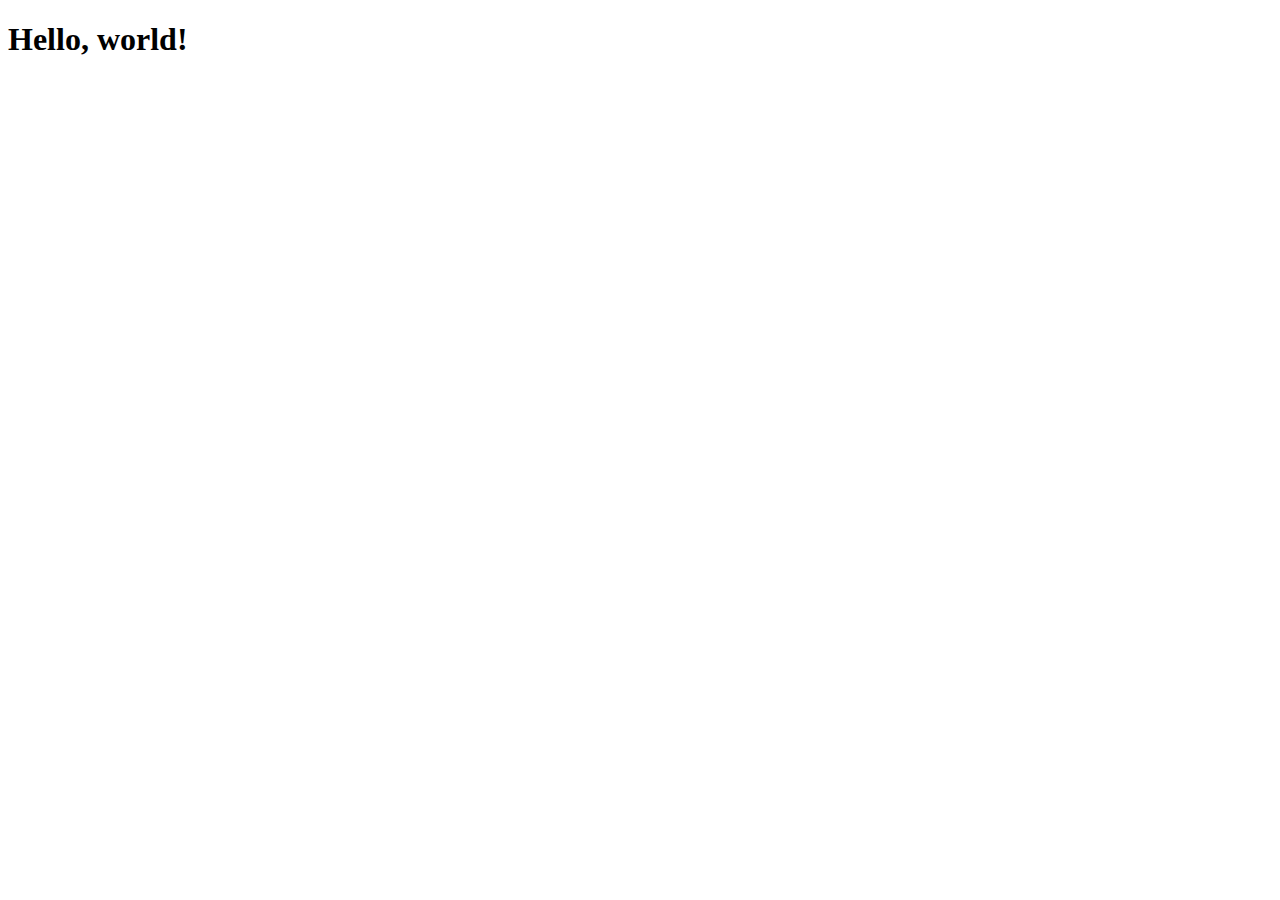
==== index.html @ cd379bb2 "first_commit" ====
<!doctype html>
<html lang="en">
  <head>
    <meta charset="utf-8">
    <meta name="viewport" content="width=device-width, initial-scale=1">
    <title>Bootstrap demo</title>
    <link href="https://cdn.jsdelivr.net/npm/bootstrap@5.3.2/dist/css/bootstrap.min.css" rel="stylesheet" integrity="sha384-T3c6CoIi6uLrA9TneNEoa7RxnatzjcDSCmG1MXxSR1GAsXEV/Dwwykc2MPK8M2HN" crossorigin="anonymous">
  </head>
  <body>
    <h1>Hello, world!</h1>
    <script src="https://cdn.jsdelivr.net/npm/bootstrap@5.3.2/dist/js/bootstrap.bundle.min.js" integrity="sha384-C6RzsynM9kWDrMNeT87bh95OGNyZPhcTNXj1NW7RuBCsyN/o0jlpcV8Qyq46cDfL" crossorigin="anonymous"></script>
  </body>
</html>
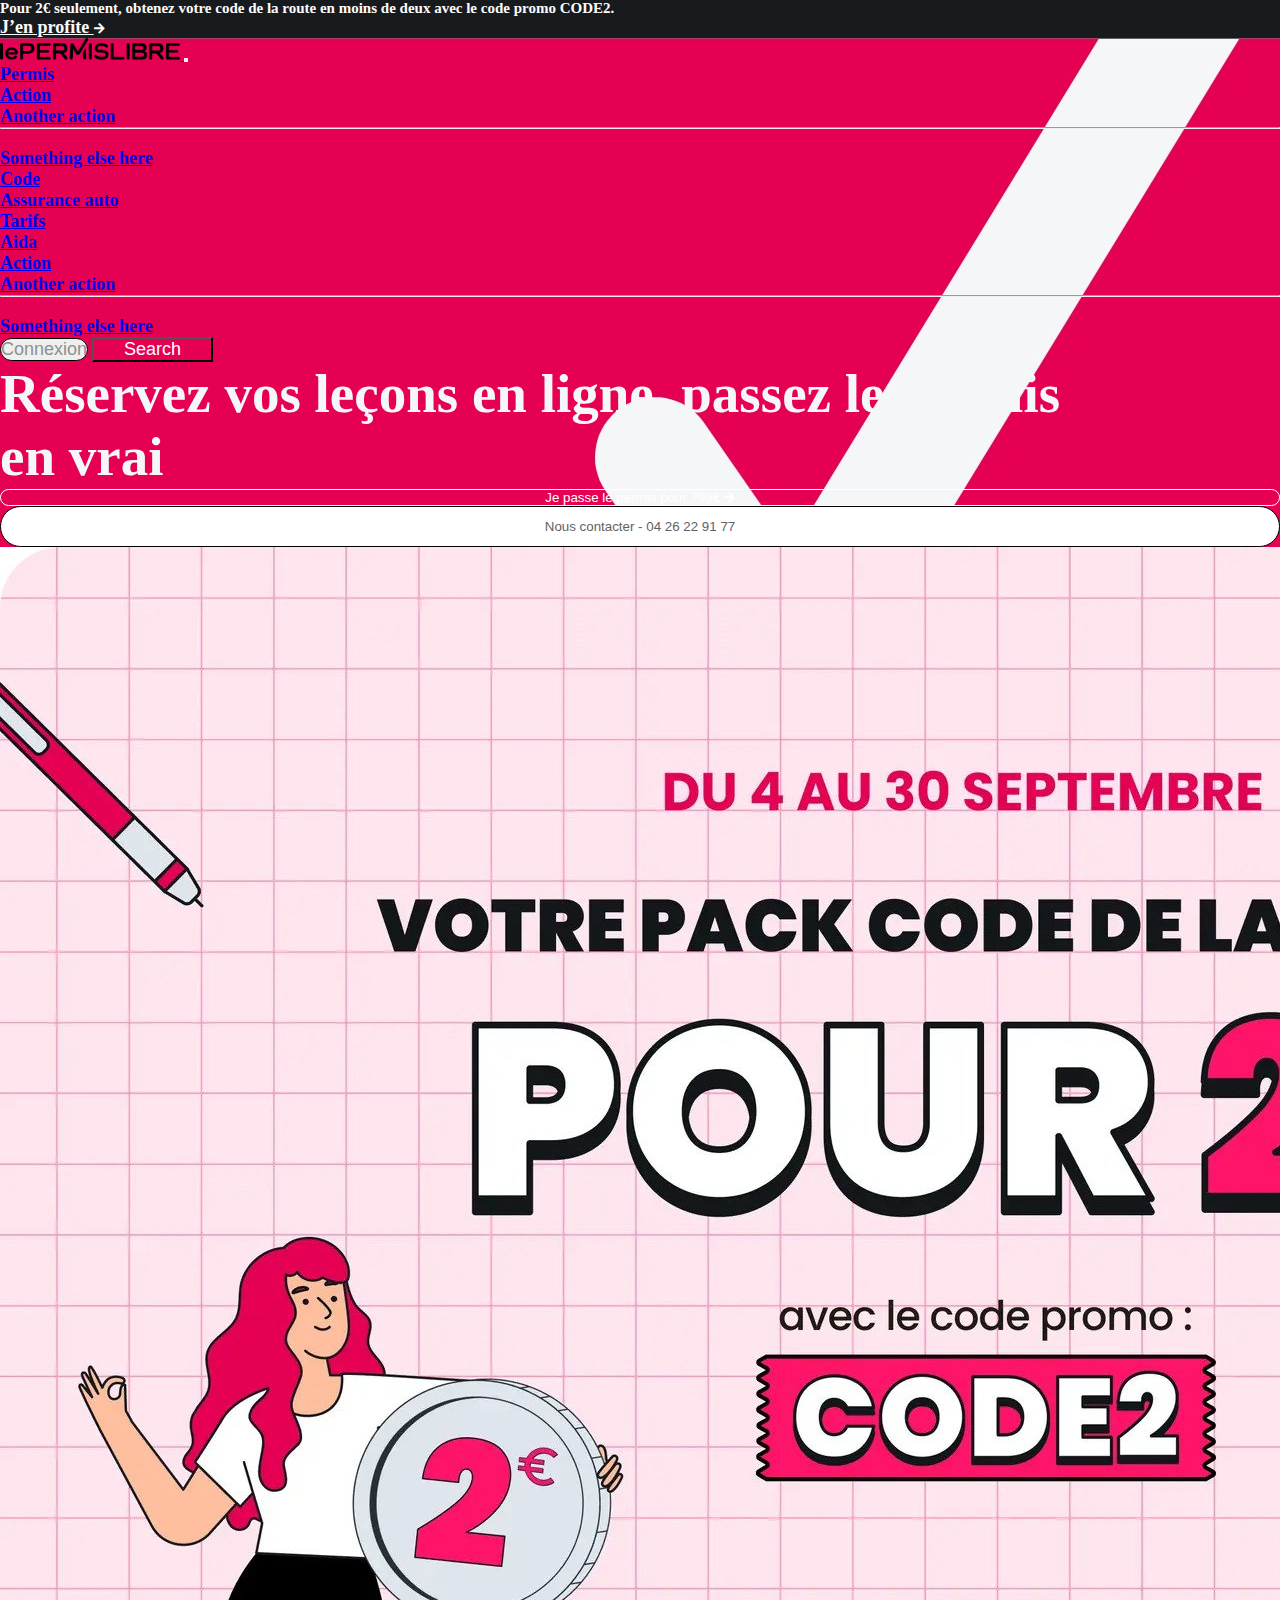
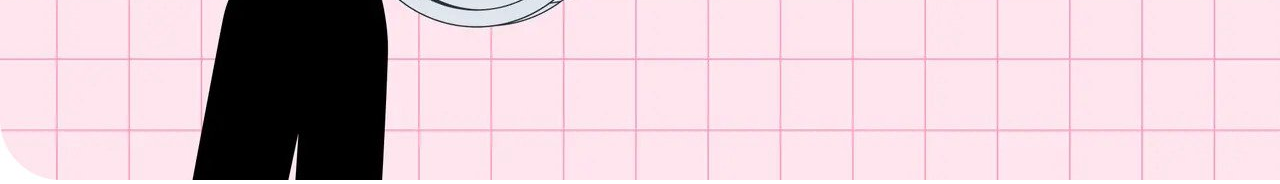
==== commit 125dfb6a: "aamir_main" ====
--- a/index.html
+++ b/index.html
@@ -1,13 +1,164 @@
 <!doctype html>
 <html lang="en">
-  <head>
-    <meta charset="utf-8">
-    <meta name="viewport" content="width=device-width, initial-scale=1">
-    <title>Bootstrap demo</title>
-    <link href="https://cdn.jsdelivr.net/npm/bootstrap@5.3.2/dist/css/bootstrap.min.css" rel="stylesheet" integrity="sha384-T3c6CoIi6uLrA9TneNEoa7RxnatzjcDSCmG1MXxSR1GAsXEV/Dwwykc2MPK8M2HN" crossorigin="anonymous">
-  </head>
-  <body>
-    <h1>Hello, world!</h1>
-    <script src="https://cdn.jsdelivr.net/npm/bootstrap@5.3.2/dist/js/bootstrap.bundle.min.js" integrity="sha384-C6RzsynM9kWDrMNeT87bh95OGNyZPhcTNXj1NW7RuBCsyN/o0jlpcV8Qyq46cDfL" crossorigin="anonymous"></script>
-  </body>
+    <head>
+        <meta charset="utf-8">
+        <meta name="viewport" content="width=device-width, initial-scale=1">
+        <title>Bootstrap demo</title>
+        <link
+            href="https://cdn.jsdelivr.net/npm/bootstrap@5.3.2/dist/css/bootstrap.min.css"
+            rel="stylesheet"
+            integrity="sha384-T3c6CoIi6uLrA9TneNEoa7RxnatzjcDSCmG1MXxSR1GAsXEV/Dwwykc2MPK8M2HN"
+            crossorigin="anonymous">
+        <link rel="stylesheet" href="./assets/css/style.css">
+
+        <link
+            href="https://cdnjs.cloudflare.com/ajax/libs/font-awesome/5.13.0/css/all.min.css"
+            rel="stylesheet">
+
+    </head>
+    <body>
+
+        <div class="mainprofilt px-2 px-md-5">
+            <div
+                class=" p-md-3 text-center text-md-start d-md-flex justify-content-between">
+
+                <p class=" my-0 mainprofiltcontent">Pour 2€ seulement, obtenez
+                    votre code de la route en moins de deux avec le code promo
+                    CODE2.</p>
+                <a href class="mainprofiltcontentlink">
+                    J’en profite <i class="fas fa-arrow-right px-2 profitarrow"></i>
+                </a>
+            </div>
+        </div>
+        <div class="mainhomebanner">
+
+            <div class="px-2 px-md-5 pt-2">
+                <nav class="navbar navbar-expand-lg navbar-light bg-light rounded-2 border-1 pb-3  bg-white">
+                    <div class="container-fluid position-relative">
+                        <a class="navbar-brand logoimage" href="#">
+                            <img src="./assets/img/logo.png" alt="">
+                        </a>
+                        <button class="navbar-toggler" type="button"
+                            data-bs-toggle="collapse"
+                            data-bs-target="#navbarSupportedContent"
+                            aria-controls="navbarSupportedContent"
+                            aria-expanded="false" aria-label="Toggle navigation">
+                            <span class="navbar-toggler-icon"></span>
+                        </button>
+                        <div class="collapse navbar-collapse mt-2 mainnavbarset"
+                            id="navbarSupportedContent">
+                            <ul class="navbar-nav me-auto mb-2 mb-lg-0">
+                                   <li class="nav-item dropdown px-2">
+                                    <a class="nav-link dropdown-toggle" href="#"
+                                        id="navbarDropdown" role="button"
+                                        data-bs-toggle="dropdown"
+                                        aria-expanded="false">
+                                      Permis
+                                    </a>
+                                    <ul class="dropdown-menu  "
+                                        aria-labelledby="navbarDropdown">
+                                        <li><a class="dropdown-item" href="#">Action</a></li>
+                                        <li><a class="dropdown-item" href="#">Another
+                                                action</a></li>
+                                        <li><hr class="dropdown-divider"></li>
+                                        <li><a class="dropdown-item" href="#">Something
+                                                else here</a></li>
+                                    </ul>
+                                </li>
+                                <li class="nav-item px-2">
+                                    <a class="nav-link "
+                                        aria-current="page" href="#">Code</a>
+                                </li>
+                                <li class="nav-item px-2">
+                                    <a class="nav-link" href="#">Assurance auto</a>
+                                </li>
+                                 <li class="nav-item px-2">
+                                    <a class="nav-link" href="#">Tarifs</a>
+                                </li>
+                                <li class="nav-item dropdown">
+                                    <a class="nav-link dropdown-toggle" href="#"
+                                        id="navbarDropdown" role="button"
+                                        data-bs-toggle="dropdown"
+                                        aria-expanded="false">
+                                     Aida
+                                    </a>
+                                    <ul class="dropdown-menu  "
+                                        aria-labelledby="navbarDropdown">
+                                        <li><a class="dropdown-item" href="#">Action</a></li>
+                                        <li><a class="dropdown-item" href="#">Another
+                                                action</a></li>
+                                        <li><hr class="dropdown-divider"></li>
+                                        <li><a class="dropdown-item" href="#">Something
+                                                else here</a></li>
+                                    </ul>
+                                </li>
+                                 
+                            </ul>
+                            
+                                 <button class="btn incriptionbtnfirst    mx-2 rounded-5"
+                                    type="submit">Connexion</button>
+                                <button class="btn incriptionbtn   rounded-5"
+                                    type="submit">Search</button>
+                            
+                        </div>
+                    </div>
+                </nav>
+
+            </div>
+
+            <div class="row p-0 m-0 mt-5 pt-5  px-2 px-md-5 mainhom ebanner">
+                <div class="col-md-6  align-self-center homebannerheadig">
+                    <h1>Réservez vos leçons en ligne, passez le permis
+                        <p class="text-black">en vrai</p>
+                    </h1>
+                    <div class="row">
+                        <div class="col-md-10">
+
+                            <button class="px-4 py-3 homebannerbtn1">Je passe le
+                                permis pour 799€ <i
+                                    class="fas fa-arrow-right px-2 profitarrow"></i></button>
+                        </div>
+                        <div class="col-md-10 mt-4">
+
+                            <button class="px-4   homebannerbtn2">Nous contacter
+                                - 04 26 22 91 77</button>
+                        </div>
+                    </div>
+
+                </div>
+                <div class="col-md-6 align-self-center">
+                    <img src="./assets/img/slider2image.jpg"
+                        class="d-block w-100 rounded-3" alt="...">
+
+                </div>
+
+            </div>
+
+        </div>
+
+        <script
+            src="https://cdn.jsdelivr.net/npm/bootstrap@5.3.2/dist/js/bootstrap.bundle.min.js"
+            integrity="sha384-C6RzsynM9kWDrMNeT87bh95OGNyZPhcTNXj1NW7RuBCsyN/o0jlpcV8Qyq46cDfL"
+            crossorigin="anonymous"></script>
+
+
+            <script src="https://code.jquery.com/jquery-3.6.0.min.js"></script>
+    <script>
+        $(document).ready(function () {
+            // Enable dropdown on hover
+            $('.nav-item.dropdown').hover(function () {
+                $(this).find('.dropdown-menu').show();
+            }, function () {
+                $(this).find('.dropdown-menu').hide();
+            });
+
+            // Hide dropdown when clicking outside of it
+            $(document).on('click', function (event) {
+                if (!$(event.target).closest('.nav-item.dropdown').length) {
+                    $('.nav-item.dropdown .dropdown-menu').hide();
+                }
+            });
+        });
+    </script>
+    </body>
 </html>--- a/assets/css/style.css
+++ b/assets/css/style.css
@@ -0,0 +1,282 @@
+ 
+  @import url('https://fonts.googleapis.com/css2?family=Poppins:ital,wght@1,900&display=swap');
+ 
+*{
+    padding: 0px;
+    margin: 0px;
+    box-sizing: border-box;
+}
+.mainprofilt{
+    background-color: #181b1e;
+}
+.mainprofiltcontent{
+    font-size: 15px;
+    font-weight: 700;
+    color: #fcfcfc;
+}
+.mainprofiltcontentlink{
+    color: #fcfcfc;
+    font-size: 18px !important;
+    font-weight: 700;
+}
+.profitarrow{
+    font-size: 12px !important;
+}
+.mainhomebanner{
+    background-image: url('../img/leperbannerimg.jpeg');
+    width: 100%;
+  
+    height: 100vh;
+    object-fit: cover;
+    background-repeat: no-repeat;
+   
+}
+
+.homebannerheadig h1{
+
+    font-size:55px  !important;
+    color: #f5f6f8;
+    font-weight: 700 !important;
+}
+.homebannerbtn1 {
+    width: 100%;
+    border: 1px solid white;
+    color: white;
+    font-weight: 500;
+    background-color: transparent;
+    border-radius: 30px;
+     transition: 1s;
+
+}
+.homebannerbtn1:hover{
+   
+       background-image: linear-gradient(to right, #ffffff00 0%, #ffffff50 51%, #ffffff30 100%);
+    
+}
+
+.homebannerbtn2{
+    width: 100%;
+    border: 1px solid black;
+    color: #5f6265;
+    font-weight: 500;
+    background-color: white;
+    border-radius: 30px;
+    padding-top: 12px;
+    padding-bottom: 12px;
+
+}
+.homebannerbtn2:hover{
+    transition: 0.5s;
+    background-color: #f5f6f8;
+        box-shadow: rgba(204, 219, 232, 0.457) 3px 3px 6px 0px inset, rgba(255, 255, 255, 0.12) -3px -3px 6px 1px inset;
+}
+
+.logoimage img{
+    width: 180px;
+
+}
+
+.mainnavbarset ul li{
+    color: #525456;
+    font-weight: 600;
+    font-size: 18px;
+}
+.incriptionbtn{
+    background-color: #e50054;
+    color: white;
+      font-size: 18px;
+      padding-left: 30px;
+      padding-right: 30px;
+      font-weight: 500;
+
+}
+
+.incriptionbtn:hover{
+    background-color: #e50054;
+    color: white;
+      font-size: 18px;
+      padding-left: 30px;
+      padding-right: 30px;
+      font-weight: 500;
+
+}
+.incriptionbtnfirst{
+
+    color: #8d8f90;
+    font-weight: 500;
+    font-size: 18px;
+    border-radius: 30px;
+    border: 1px solid black;
+
+}
+.incriptionbtnfirst:hover{
+
+    color: #8d8f90;
+    font-weight: 500;
+    font-size: 18px;
+    border-radius: 30px;
+    border: 1px solid black;
+
+}
+
+
+
+/* ##############>Login Style Start <######### */
+.lognsieimage{
+    background-image:url('../img/Loginside.jpeg');
+    width: 100%;
+    object-fit:  cover;
+   background-repeat: no-repeat;
+    height: 100vh;
+   
+   
+}
+
+.loginsidecontelogo{
+    position: absolute;
+    left: 23%;
+    top: 50%;
+    transform: translate(-50%,-50%);
+
+    filter: brightness(0) invert(1);
+}
+
+.loginseconfsection{
+    background-color: #fdfdff;
+    height: 100vh;
+    overflow-y: scroll;
+}
+.logoimagelogin img{
+    width: 250px;
+
+
+}
+
+
+.logincomtent p{
+    font-size: 20px;
+
+}
+
+.loginiputseccting input{
+    padding-top: 13px !important;
+    padding-bottom: 13px !important;
+   
+}
+.loginiputseccting label{
+    font-weight: 500;
+    color: #181b1e;
+    padding-bottom: 10px;
+}
+.loginiputseccting input::placeholder{
+    color: #a2acba;
+    font-weight: 600;
+}
+
+.loginlinks a{
+    text-decoration: none;
+font-size: 14px;
+color: black; 
+
+}
+
+.submiybuttonlogin{
+    border-radius: 30px;
+    background-color: #e50054;
+    color: white;
+    font-weight: 600;
+    padding-left: 20px !important;
+    padding-right: 20px !important;
+}
+.submiybuttonlogin:hover{
+    border-radius: 30px;
+    background-color: #e50054;
+    color: white;
+    font-weight: 600;
+    padding-left: 20px !important;
+    padding-right: 20px !important;
+}
+.lineor{
+    width: 100%;
+    height: 1px ;
+    background-color: #f2f3f6;
+    margin-top: 10px;
+}
+.loginwidthgoogle button{
+    border: 1px solid #dadce0; 
+    font-size: 14px;
+    color: #3c4043;
+
+}
+.loginwidthgoogle img{
+    width: 20px !important;
+}
+
+
+.linkalllogin a{
+    color: black;
+    text-decoration: none;
+    font-size: 14px;
+}
+
+.Inscriptionset{    color: black;
+    /* text-decoration: none; */
+    font-weight: 800;
+    font-size: 14px;
+}
+
+
+
+.eye-icon {
+  position: absolute;
+  width: 17px;
+  right: 10px;
+  top: 15px;
+}
+.registerAcc{
+  text-decoration: none !important;
+}
+.eye-icon:hover{
+  cursor: pointer;
+}
+
+
+@media(min-width:1400px)
+{
+    .lognsieimage{
+    background-image:url('../img/Loginside.jpeg');
+    width: 100%;
+    object-fit:  cover;
+   background-repeat: no-repeat;
+    height: 100vh;
+    background-size: 100%;
+   
+   
+}
+}
+@media(max-width:768px)
+{
+    .loginsidecontelogo{
+    position: absolute;
+    left: 50%;
+    top: 50%;
+    transform: translate(-50%,-50%);
+}
+
+
+.submiybuttonlogin{
+   width: 100%;
+
+
+}
+
+
+.loginseconfsection{
+    background-color: #fdfdff;
+    height: 100%;
+    overflow-y: scroll;
+}
+ 
+}
+/* ##############>Login Style End<######### */
+ 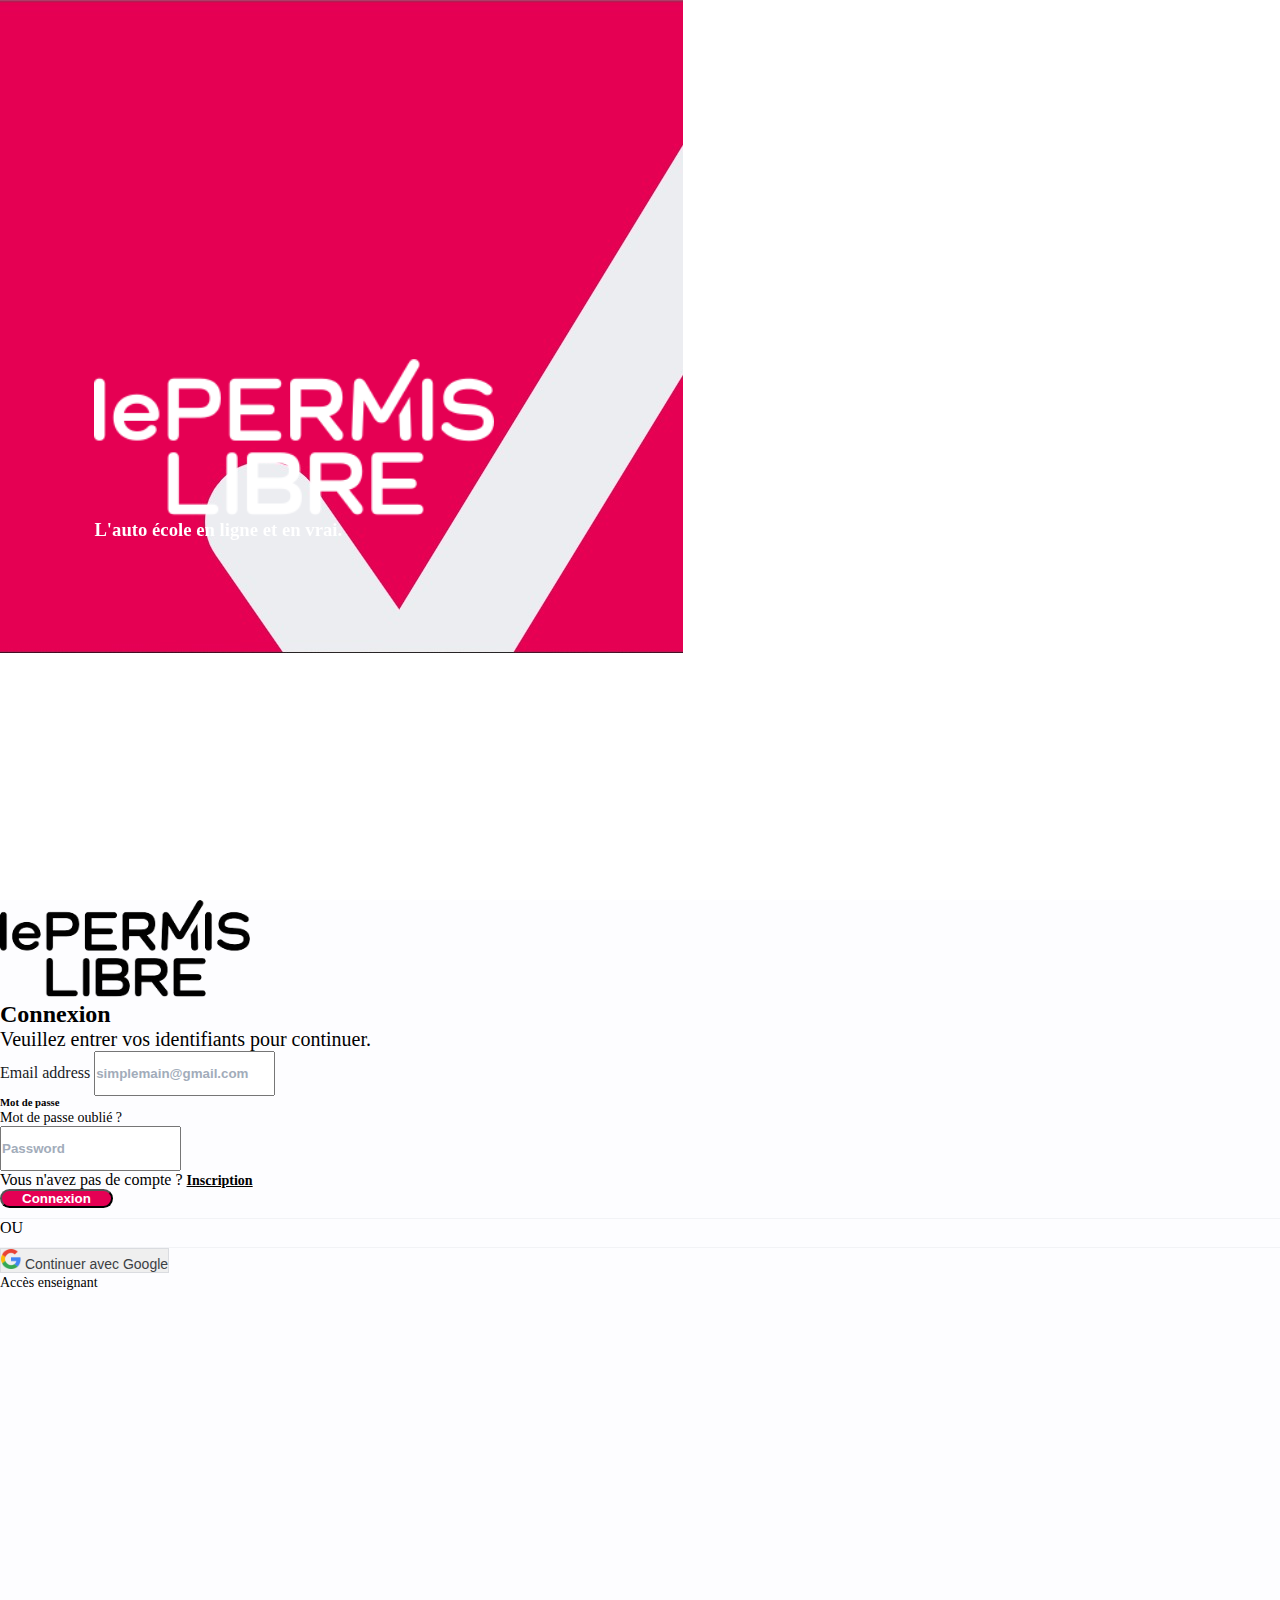
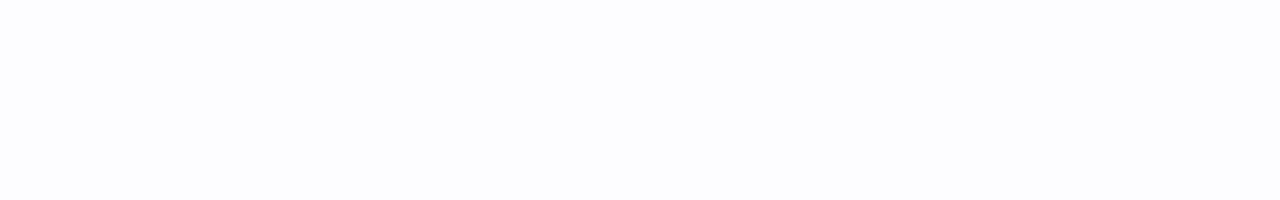
==== commit 05e7bf29: "alldata" ====
--- a/index.html
+++ b/index.html
@@ -11,125 +11,112 @@
             crossorigin="anonymous">
         <link rel="stylesheet" href="./assets/css/style.css">
 
-        <link
-            href="https://cdnjs.cloudflare.com/ajax/libs/font-awesome/5.13.0/css/all.min.css"
-            rel="stylesheet">
-
+        <link rel="stylesheet"
+            href="https://cdnjs.cloudflare.com/ajax/libs/font-awesome/6.1.1/css/all.min.css"
+            integrity="sha512-KfkfwYDsLkIlwQp6LFnl8zNdLGxu9YAA1QvwINks4PhcElQSvqcyVLLD9aMhXd13uQjoXtEKNosOWaZqXgel0g=="
+            crossorigin="anonymous" referrerpolicy="no-referrer" />
     </head>
     <body>
 
-        <div class="mainprofilt px-2 px-md-5">
-            <div
-                class=" p-md-3 text-center text-md-start d-md-flex justify-content-between">
+        <div class="row p-0 m-0">
+            <div class="col-md-6 m-0 p-0 d-none d-md-block">
+                <div class="lognsieimage ">
 
-                <p class=" my-0 mainprofiltcontent">Pour 2€ seulement, obtenez
-                    votre code de la route en moins de deux avec le code promo
-                    CODE2.</p>
-                <a href class="mainprofiltcontentlink">
-                    J’en profite <i class="fas fa-arrow-right px-2 profitarrow"></i>
-                </a>
+                    <div class="loginsidecontelogo">
+                        <img src="./assets/img/loginsideimg.png" alt
+                            style="width: 400px;">
+                        <h3>L'auto école en ligne et en vrai.</h3>
+                    </div>
+
+                </div>
             </div>
-        </div>
-        <div class="mainhomebanner">
+            <div class="col-md-6 loginseconfsection p-2 p-md-4 py-5">
+                <div class="logoimagelogin pb-5 mb-5">
+                    <img src="./assets/img/logo.png" alt>
+                </div>
 
-            <div class="px-2 px-md-5 pt-2">
-                <nav class="navbar navbar-expand-lg navbar-light bg-light rounded-2 border-1 pb-3  bg-white">
-                    <div class="container-fluid position-relative">
-                        <a class="navbar-brand logoimage" href="#">
-                            <img src="./assets/img/logo.png" alt="">
-                        </a>
-                        <button class="navbar-toggler" type="button"
-                            data-bs-toggle="collapse"
-                            data-bs-target="#navbarSupportedContent"
-                            aria-controls="navbarSupportedContent"
-                            aria-expanded="false" aria-label="Toggle navigation">
-                            <span class="navbar-toggler-icon"></span>
-                        </button>
-                        <div class="collapse navbar-collapse mt-2 mainnavbarset"
-                            id="navbarSupportedContent">
-                            <ul class="navbar-nav me-auto mb-2 mb-lg-0">
-                                   <li class="nav-item dropdown px-2">
-                                    <a class="nav-link dropdown-toggle" href="#"
-                                        id="navbarDropdown" role="button"
-                                        data-bs-toggle="dropdown"
-                                        aria-expanded="false">
-                                      Permis
-                                    </a>
-                                    <ul class="dropdown-menu  "
-                                        aria-labelledby="navbarDropdown">
-                                        <li><a class="dropdown-item" href="#">Action</a></li>
-                                        <li><a class="dropdown-item" href="#">Another
-                                                action</a></li>
-                                        <li><hr class="dropdown-divider"></li>
-                                        <li><a class="dropdown-item" href="#">Something
-                                                else here</a></li>
-                                    </ul>
-                                </li>
-                                <li class="nav-item px-2">
-                                    <a class="nav-link "
-                                        aria-current="page" href="#">Code</a>
-                                </li>
-                                <li class="nav-item px-2">
-                                    <a class="nav-link" href="#">Assurance auto</a>
-                                </li>
-                                 <li class="nav-item px-2">
-                                    <a class="nav-link" href="#">Tarifs</a>
-                                </li>
-                                <li class="nav-item dropdown">
-                                    <a class="nav-link dropdown-toggle" href="#"
-                                        id="navbarDropdown" role="button"
-                                        data-bs-toggle="dropdown"
-                                        aria-expanded="false">
-                                     Aida
-                                    </a>
-                                    <ul class="dropdown-menu  "
-                                        aria-labelledby="navbarDropdown">
-                                        <li><a class="dropdown-item" href="#">Action</a></li>
-                                        <li><a class="dropdown-item" href="#">Another
-                                                action</a></li>
-                                        <li><hr class="dropdown-divider"></li>
-                                        <li><a class="dropdown-item" href="#">Something
-                                                else here</a></li>
-                                    </ul>
-                                </li>
-                                 
-                            </ul>
-                            
-                                 <button class="btn incriptionbtnfirst    mx-2 rounded-5"
-                                    type="submit">Connexion</button>
-                                <button class="btn incriptionbtn   rounded-5"
-                                    type="submit">Search</button>
-                            
-                        </div>
+                <div class="pt-md-5 logincomtent">
+                    <h2>Connexion</h2>
+                    <p>Veuillez entrer vos identifiants pour continuer.</p>
+
+                    <div class="form-group  loginiputseccting pt-2">
+                        <label for="exampleInputEmail1">Email address</label>
+                        <input type="email" class="form-control py-2 "
+                            placeholder="simplemain@gmail.com">
+
                     </div>
-                </nav>
+                </div>
 
-            </div>
+                <div class="d-flex justify-content-between pt-4 loginlinks">
+                    <h6>Mot de passe</h6>
+                    <a href>Mot de passe oublié ?</a>
 
-            <div class="row p-0 m-0 mt-5 pt-5  px-2 px-md-5 mainhom ebanner">
-                <div class="col-md-6  align-self-center homebannerheadig">
-                    <h1>Réservez vos leçons en ligne, passez le permis
-                        <p class="text-black">en vrai</p>
-                    </h1>
-                    <div class="row">
-                        <div class="col-md-10">
+                </div>
 
-                            <button class="px-4 py-3 homebannerbtn1">Je passe le
-                                permis pour 799€ <i
-                                    class="fas fa-arrow-right px-2 profitarrow"></i></button>
-                        </div>
-                        <div class="col-md-10 mt-4">
+                <div class="form-group  loginiputseccting pt-2">
 
-                            <button class="px-4   homebannerbtn2">Nous contacter
-                                - 04 26 22 91 77</button>
+                    <div class="  position-relative password-container  ">
+
+                        <input type="password"
+                            class="form-control  py-2 inputBg"
+                            placeholder="Password" id="Password" />
+                        <div class="eye-icon" id="password-toggle">
+                            <i class="fa-regular fa-eye-slash"
+                                id="show-password"></i>
+
                         </div>
                     </div>
 
                 </div>
-                <div class="col-md-6 align-self-center">
-                    <img src="./assets/img/slider2image.jpg"
-                        class="d-block w-100 rounded-3" alt="...">
+                <div class="row py-4 ">
+                    <div class="col-md-6 order-3 ">
+                        <p class="pt-3 pt-md-0 text-center text-md-start">Vous n'avez
+                            pas de compte ? <a href class="Inscriptionset">
+                                Inscription
+                            </a></p>
+                    </div>
+                    <div class="col-md-6  text-end  order-1 order-md-4 ">
 
+                       <a href="./home.html">
+                         <button type="button" class="btn submiybuttonlogin"
+                            data-toggle="button" aria-pressed="false"
+                            autocomplete="off">
+                            Connexion
+                        </button>
+                       </a>
+                    </div>
+
+                </div>
+
+                <div class="row">
+                    <div class="col-5">
+                        <div class="lineor"></div>
+                    </div>
+                    <div class="col-2 text-center">
+                        OU
+                    </div>
+                    <div class="col-5 ">
+
+                        <div class="lineor"></div>
+                    </div>
+
+                </div>
+
+                <div class="row pt-5">
+                    <div class="col-md-3"></div>
+                    <div class="col-md-6 d-flex justify-content-center loginwidthgoogle">
+
+                        <button type="button" class="btn btn-lg btn-block"> <img
+                                src="./assets/img/google.png" alt class>
+                            Continuer avec Google</button>
+                    </div>
+                    <div class="col-md-3"></div>
+                </div>
+
+                <div class="text-center pt-3 linkalllogin">
+                    <a href>
+                        Accès enseignant
+                    </a>
                 </div>
 
             </div>
@@ -141,24 +128,43 @@
             integrity="sha384-C6RzsynM9kWDrMNeT87bh95OGNyZPhcTNXj1NW7RuBCsyN/o0jlpcV8Qyq46cDfL"
             crossorigin="anonymous"></script>
 
+        <script>
+            
 
-            <script src="https://code.jquery.com/jquery-3.6.0.min.js"></script>
-    <script>
-        $(document).ready(function () {
-            // Enable dropdown on hover
-            $('.nav-item.dropdown').hover(function () {
-                $(this).find('.dropdown-menu').show();
-            }, function () {
-                $(this).find('.dropdown-menu').hide();
-            });
+  const passwordInput = document.getElementById('Password');
+const passwordToggle = document.getElementById('password-toggle');
 
-            // Hide dropdown when clicking outside of it
-            $(document).on('click', function (event) {
-                if (!$(event.target).closest('.nav-item.dropdown').length) {
-                    $('.nav-item.dropdown .dropdown-menu').hide();
-                }
-            });
-        });
-    </script>
+
+
+passwordToggle.addEventListener('click', function () {
+if (passwordInput.type === 'password') {
+passwordInput.type = 'text';
+passwordToggle.innerHTML = '<i class="fas fa-eye"></i>';
+} else {
+passwordInput.type = 'password';
+passwordToggle.innerHTML = '<i class="fa-regular fa-eye-slash"></i>';
+}
+});
+
+
+
+</script>
+        <script>
+      
+      const passwordInputTwo = document.getElementById('PasswordTwo');
+const passwordToggleTwo = document.getElementById('password-toggleTwo');
+
+passwordToggleTwo.addEventListener('click', function () {
+if (passwordInputTwo.type === 'password') {
+  passwordInputTwo.type = 'text';
+  passwordToggleTwo.innerHTML = '<i class="fas fa-eye"></i>';
+} else {
+  passwordInputTwo.type = 'password';
+  passwordToggleTwo.innerHTML = '<i class="fa-regular fa-eye-slash"></i>';
+}
+});
+
+</script>
+
     </body>
 </html>--- a/assets/css/style.css
+++ b/assets/css/style.css
@@ -1,6 +1,5 @@
- 
-  @import url('https://fonts.googleapis.com/css2?family=Poppins:ital,wght@1,900&display=swap');
- 
+ @import url('https://fonts.googleapis.com/css2?family=Poppins:ital,wght@0,100;0,400;0,500;0,600;0,700;0,800;1,100;1,200;1,300;1,400;1,500;1,600;1,700;1,900&family=Roboto:wght@300&family=Syne:wght@400;500;600;700;800&display=swap');
+
 *{
     padding: 0px;
     margin: 0px;
@@ -29,6 +28,7 @@
     height: 100vh;
     object-fit: cover;
     background-repeat: no-repeat;
+    position: relative;
    
 }
 
@@ -241,6 +241,21 @@
 }
 
 
+
+@media(max-width:992px)
+{
+    .mainhomebanner{
+    background-image: url('../img/leperbannerimg.jpeg');
+    width: 100%;
+  
+    height: 100%;
+    object-fit: cover;
+    background-repeat: no-repeat;
+    position: relative;
+   
+}
+}
+
 @media(min-width:1400px)
 {
     .lognsieimage{
@@ -264,6 +279,14 @@
 }
 
 
+.homebannerheadig h1{
+
+    font-size:30px  !important;
+    color: #f5f6f8;
+    font-weight: 700 !important;
+}
+
+
 .submiybuttonlogin{
    width: 100%;
 
@@ -279,4 +302,501 @@
  
 }
 /* ##############>Login Style End<######### */
- + 
+
+
+/*################> Second Section Start <########### */
+/* @import url("https://fonts.googleapis.com/css2?family=Gothic+A1:wght@100;200;300;400;500;600;700;800&family=Inter:wght@100;200;300;400;500;600&family=Montserrat:wght@100;200;300;400;500;600;700;800&family=Poppins:ital,wght@0,100;0,200;0,300;0,400;0,500;0,600;0,700;0,800;1,100;1,200;1,300;1,400;1,500;1,600;1,700&display=swap");
+body {
+  font-family: poppins;
+} */
+.card-background {
+  background: #f5f6f8;
+  position: relative;
+}
+.code-card {
+  background: #ebedf0;
+  border-radius: 10px;
+  height: 250px;
+}
+.code-card h5 {
+  color: #e50054;
+  font-size: 40px;
+  font-weight: 400;
+}
+.code-card h6 {
+  color: #181b1e;
+  font-size: 24px;
+  font-weight: 600;
+}
+.code-card p {
+  color: #3f4245;
+  font-size: 16px;
+}
+
+.code-card-2 {
+  border: 1px solid #181b1e;
+  border-radius: 10px;
+  height: 300px;
+  position: relative;
+}
+.code-border2 {
+  border: 1px solid #e50054;
+  border-radius: 10px;
+}
+.code-card-2 h6 {
+  color: #434547;
+  font-size: 20px;
+}
+.code-card-2 ul li {
+  color: #595b5e;
+  font-size: 17px;
+  line-height: 25px;
+}
+.button-card {
+  position: absolute;
+  bottom: 20px;
+  left: 0;
+  width: 100%;
+  padding-left: 20px;
+  padding-right: 20px;
+}
+.button-card a {
+  border: 1px solid #181b1e;
+  font-size: 16px;
+  border-radius: 30px;
+  font-weight: 400;
+}
+.button-card a:hover {
+  border: 1px solid #181b1e;
+  font-size: 16px;
+  border-radius: 30px;
+  font-weight: 400;
+}
+.button-card2 a {
+  background: #e50054;
+  border: 1px solid #e50054;
+  color: #fff;
+  font-size: 16px;
+  border-radius: 30px;
+  font-weight: 400;
+}
+.button-card2 a:hover {
+  background: #e50054;
+  border: 1px solid #e50054;
+  color: #fff;
+  font-size: 16px;
+  border-radius: 30px;
+  font-weight: 400;
+}
+.faq-background {
+  background: #f5f6f8;
+}
+.faq-main{
+    border-radius: 15px !important;
+}
+.faq-head button {
+  font-weight: 600;
+  font-size: 20px;
+  background: #fff !important;
+  color: #181B1E !important;
+}
+.faq-head button:focus {
+box-shadow: none;
+}
+.faq-text ul li {
+  font-size: 17px;
+  line-height: 30px;
+  color: #181B1E;
+}
+.faq-button{
+    background: #e50054 !important;
+    border: 1px solid #e50054 !important;
+    color: #fff !important;
+    font-size: 16px !important;
+    border-radius: 30px !important;
+    font-weight: 500 !important;
+    width: 150px;
+}
+.bg-blank{
+    background: #fff;
+    height: 100px;
+}
+.profile-bg{
+    background: #f5f6f8;   
+}
+.profile-code{
+    border: 1px solid #181b1e;
+    border-radius: 10px;
+    height: 270px;
+}
+.profile-code p{
+  color: #575A5C;
+  font-weight: 500;
+}
+
+.head-img img{
+   width: 100%;
+}
+.P{
+    color: #181B1E;
+}
+.profile-link{
+    color: #707F95;
+    font-size: 18px;
+    font-weight: 600;
+}
+.profile-link i{
+    font-size: 16px;
+}
+.profile-verfile{
+    color: #8B97A9;
+}
+.singlrlindunder{
+    width: 100%;
+    height: 4px;
+    background-color: #ced3db;
+}
+@media (max-width: 768px) {
+  .code-card {
+    height: auto;
+  }
+}
+
+/*################> Second Section End<########### */
+
+/*##############> Third Section Start<############  */
+
+.maintetaps{
+background-color: #f5f6f8;
+border: 1px solid rgb(97, 95, 95);
+border-radius: 10px;
+}
+.heading{
+    position: relative;
+}
+
+.heading h2{
+    text-align: center;
+    align-items: center;
+    justify-content: center;
+    font-weight: 700;
+} 
+.line::after{
+    height: 2px;
+    content: '';
+    width: 5%;
+    position: absolute;
+    top: 100px;
+    left: 50%;
+    transform: translate(-50%, -50%);
+    background-color: #e50054;
+    color: #e50054;
+    padding:0 15px;
+}
+.divtaps{
+    width: 70px;
+    height: 70px;
+    border-radius: 50%;
+    background-color:#e50054;
+    display: flex;
+    justify-content: center;
+    align-items: center;
+    text-align: center;
+    font-size: 50px;
+    color: #fff;
+    font-weight: 600;
+    margin-top: 20px !important;
+}
+.textetaps-heading{
+    display: flex;
+    padding-top: 30px; 
+}
+.textetaps-heading h3{
+  font-weight: 400;
+  font-family: poppins;
+  color: rgb(58, 58, 58);
+
+}
+.textetaps p a{
+    color:#e50054;
+    font-weight: 600;
+    font-size: 15px;
+}
+.textetaps p{
+    color: rgb(90, 90, 90);
+    font-size: 15px;
+    font-family: poppins;
+}
+.btntaps{
+    font-size: 20px;
+    border-radius: 30px;
+    margin-top: 50px;
+    margin-bottom: 30px;
+    padding-left: 40px;
+    padding-right: 40px;
+    background-color: #e50054 !important;
+} 
+@media (max-width:1350px) {
+    .line::after{
+        margin-top: 20px;
+
+    } 
+}
+@media (max-width:770px) {
+    .textetaps-heading{
+        display: flex;
+        flex-direction: column;
+        justify-content: center;
+        align-items: center;
+      
+    } 
+}
+/*##############> Third Section End<############*/
+
+
+/*###############> Forth Section Statr <#############  */
+
+ 
+
+.bg{
+    background-color: #f5f6f8;
+    border-radius: 10px;
+}
+
+.calender-img img{
+    width: 70%;
+}
+
+.reserve-btn
+{
+    border: 1px solid black;
+    border-radius: 21px;
+    padding-top: 7px;
+    padding-bottom: 7px;
+    background: white;
+
+}
+.partout, .offre , .rapport
+{
+    font-weight: 600;
+}
+
+.hr-1
+{
+    position: absolute;
+    border: px solid red;
+    width: 30px;
+    background: red;
+    height: 5px;
+}
+ .hr-1::after{
+    content: "";
+    width:45%;
+    height: 1px;
+    /* background-color: rgba(194, 194, 194, 1); */
+    position: absolute;
+    /* top: 50%; */
+    /* bottom: 0px; */
+    /* left: 0px; */
+} 
+.leaflet-control-search .search-input {
+    border: none !important;
+    outline: none   !important;
+}
+.permis a {
+    color: #b1094b;
+}
+.top-margin{
+    margin-top: -10px;
+}
+.button-background{
+    background-color: #E50054;
+    border: 1px solid #E50054;
+    color: white;
+}
+.image-border img{
+    border-radius: 100px;
+}
+.marginn-tops{
+    margin-top: 100px;
+}
+.card-border{
+    border: 1px solid #CED3DB;
+    border-radius: 10px 0px 0px 10px;
+}
+.card-top{
+    margin-top: 60px;
+}
+.card3-border{
+    border: 1px solid #CED3DB;
+    border-radius: 0px 10px 10px 0px;
+}
+.card2-border{
+    border: 1px solid #f5f6f8;
+    background-color: #f5f6f8;
+    border-radius: 10px;
+}
+.leper-margin{
+    margin-top: 40px;
+}
+/*Responsive */
+@media screen and (max-width: 768px) {
+    .calender-img
+    {
+        display: none;
+    }
+    .button
+    {
+        text-align: center !important;
+    }
+    .direction
+    {
+        flex-direction: column;
+        padding-bottom: 10px;
+    }
+    .card-top{
+        margin-top: 10px;
+    }
+
+    
+}
+
+@media screen and (max-width: 768px) {
+
+}
+
+/*###############> Forth Section end<#############  */
+
+
+
+
+
+
+/*###############> Footer Section Start <############ */
+/*--footer start--*/
+
+footer{
+    background-color: #181b1e;
+}
+.footerheading{
+    color: #fff;
+    margin-top: 50px;
+    font-family: poppins;
+}
+.bttn{
+    margin-top: 50px;
+    background-color: #e50054;
+    color: white;
+    border: none;
+    padding: 8px;
+    padding-left: 20px;
+    padding-right: 20px;
+    border-radius: 20px;
+}
+.footer-text{
+    font-size: 18px;
+    font-weight: 600;
+    color: rgb(255, 255, 255);
+    font-family: poppins;
+}
+.main-footer ul li{
+    text-decoration: none;
+    list-style: none;
+    padding: 5px;
+}
+.main-footer ul li a{
+    list-style: none;
+    text-decoration: none;
+    color: rgb(255, 255, 255);
+    font-weight: 500;
+    font-size: 15px;
+    font-family: poppins;
+   
+}
+.main-footer ul li a:hover{
+    border-bottom: 1px solid  rgb(255, 255, 255);;
+}
+
+.footer-image{
+    filter: brightness(0) invert(1);
+    width: 220px;
+    }
+.star-image img{
+    margin-top: 30px;
+ }
+ .star-image{
+    display: flex;
+    width: 40px;
+    height: 50px;
+    gap: 10px;
+   
+ }
+ .main-footer span{
+    margin-top: 30px;
+    color: white;
+    font-family: poppins;
+ }
+ .main-footer span a{
+    color: white;
+    text-decoration: none;
+    font-family: poppins;
+    
+    }
+.main-footer hr{
+    color: #fff;
+}
+.font-icon{
+    color: #fff;
+   padding: 10px;
+   font-size: 25px;
+   cursor: pointer;
+}
+.footer-p{
+    color: #fff;
+    padding: 10px;
+    font-size: 15px;
+    font-family: poppins;
+}
+/*--footer end---*/
+
+/*--@media query start---*/
+@media (max-width:1350px) {
+    .line::after{
+        margin-top: 70px;
+
+    }
+
+}
+@media (max-width:770px) {
+    .text-heading{
+        display: flex;
+        flex-direction: column;
+        justify-content: center;
+        align-items: center;
+      
+    }
+ 
+}
+@media (max-width:375px) {
+    .footer-image{
+        width: 200px;
+    }
+  
+    .bttn{
+        width: 100%;
+    }
+    .text-heading h3{
+        text-align: center;
+    }
+  
+   
+}
+
+
+
+
+
+
+
+/*###############> Footer Section End  <############# */